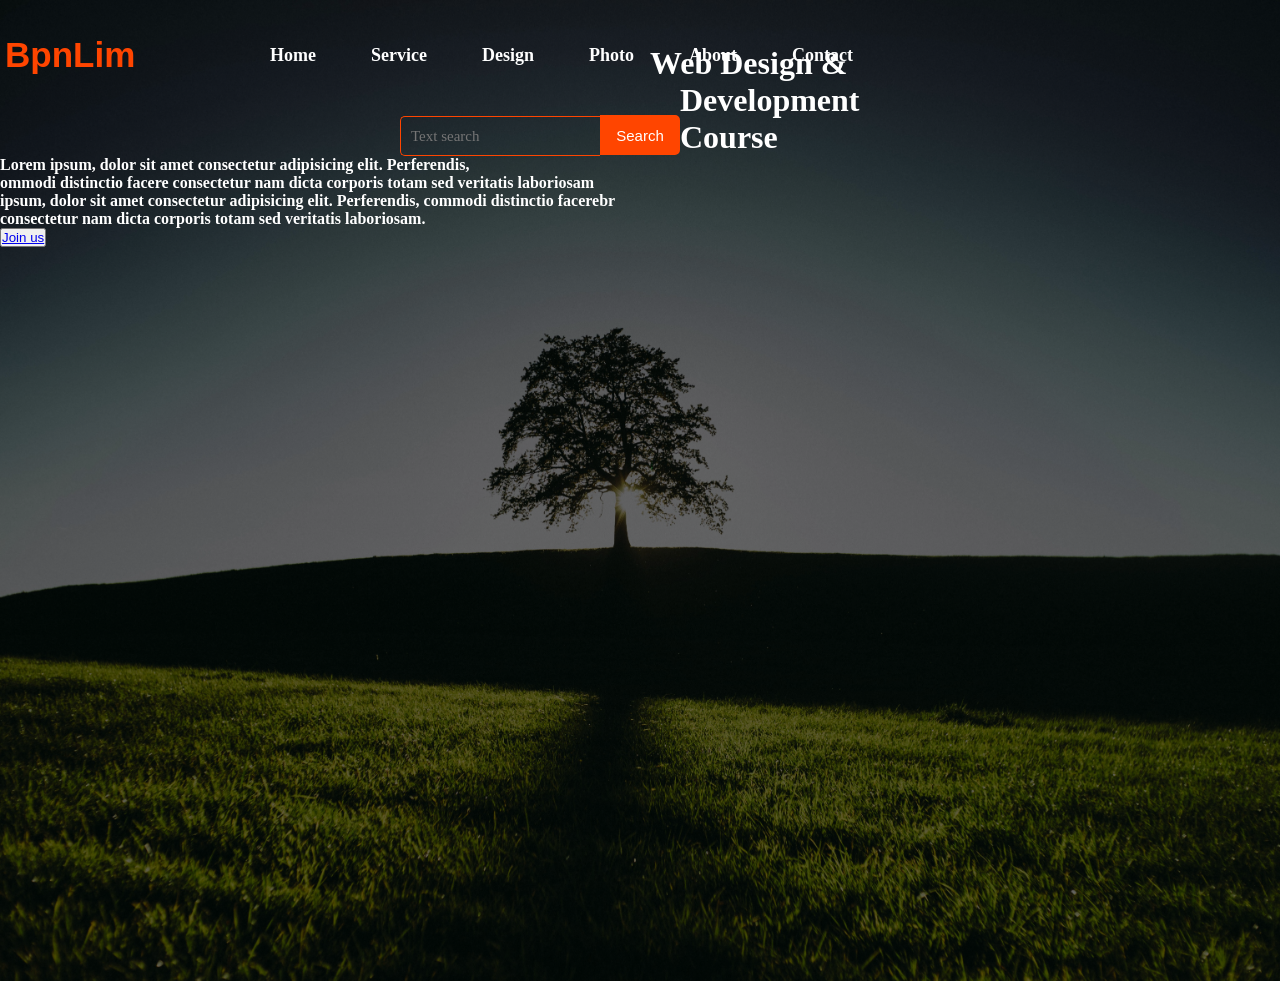
==== index.html @ 0ee9d471 "first commit" ====
<!DOCTYPE html>
<html lang="en">

<head>


    <title>web design</title>
    <link rel="stylesheet" href="style.css">
</head>

<body>
    <div class="main">
        <div class="nav">
            <div class="icon">
                <h1 class="logo">BpnLim</h1>
            </div>
        </div>
        <div class="menu">
            <ul>
                <li><a href="#">Home</a></li>
                <li><a href="#">Service</a></li>
                <li><a href="#">Design</a></li>
                <li><a href="#">Photo</a></li>
                <li><a href="#">About</a></li>
                <li><a href="#">Contact</a></li>
            </ul>
        </div>
        <div class="search">
            <input class="srch" type="search" placeholder="Text search">
            <a href="#"><button class="btn">Search</button></a>
        </div>
        <div class="content">
            <h1>Web Design & <br> <span>Development</span><br> Course</h1>
            <p>Lorem ipsum, dolor sit amet consectetur adipisicing elit. Perferendis,<br>ommodi distinctio facere
                consectetur nam dicta corporis totam sed veritatis laboriosam <br> ipsum, dolor sit amet consectetur
                adipisicing elit. Perferendis, commodi distinctio facerebr <br>
                consectetur nam dicta corporis totam sed veritatis laboriosam.</p>
        </div>
        <button class="jns"><a href="#">Join us</a></button>
    </div>


</body>

</html>
---- style.css ----
* {
    margin: 0;
    padding: 0;
}

.main {
    width: 100%;
    background: linear-gradient(to top, rgba(0, 0, 0, 0.6)60%, rgba(0, 0, 0, 0.6)60%), url(img1.jpg);
    background-position: center;
    background-size: cover;
    height: 109vh;
}

.nav {
    width: 1300px;
    height: 45px;
    margin: auto;
}

.icon {
    width: 250px;
    float: left;
    height: 70px;
}

.logo {

    color: orangered;
    font-size: 35px;
    font-family: Arial;
    padding-left: 5px;
    padding-top: 35px;
    float: left;
}

.menu {
    width: 400px;
    float: left;
    height: 70px;
}

ul {
    display: flex;
    justify-content: center;
    float: left;
    align-items: center;
}

ul li {
    list-style: none;
    margin-left: 20px;
    margin-right: 35px;
    font-size: 18px;
}

ul li a {
    text-decoration: none;
    font-size: Areal;
    color: white;
    font-weight: bold;
    transition: 0.8 ease-in-out;
}

ul li a:hover {
    color: orangered;
}

.search {
    float: left;
    margin-left: 400px;

}

.srch {
    font-family: 'Times New Roman';
    width: 200px;
    height: 40px;
    background: transparent;
    border: 1px solid orangered;
    margin-top: -5px;
    margin-right: -4px;
    padding: 10px;
    border-right: none;
    font-size: 15px;
    border-bottom-left-radius: 5px;
    border-top-left-radius: 5px;
}

.btn {
    height: 40px;
    background-color: orangered;
    width: 80px;
    border: 2px solid orangered;
    /* border-left: none; */
    border-bottom-right-radius: 5px;
    border-top-right-radius: 5px;
    color: white;
    margin-left: -3x;
    font-size: 15px;

}

.btn:focus {
    outline: none;
}

.srch:focus {
    outline: none;
}

.content {
    width: 1300px;
    height: auto;
    margin: auto;
    color: white;
    position: relative;
    font-size: 39;
    font-weight: bold;
}
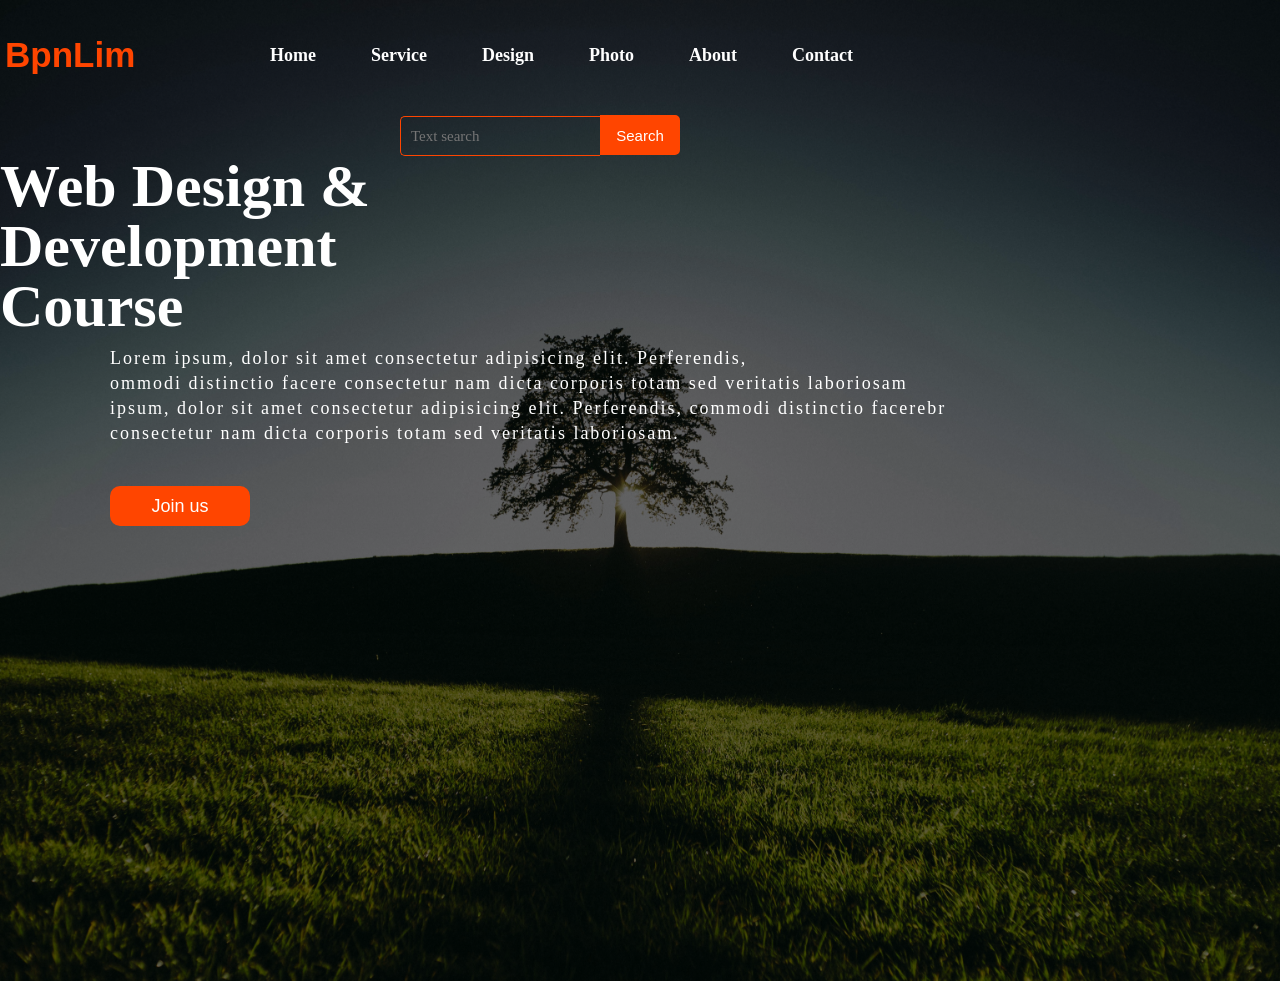
==== commit 17ed279e: "button added" ====
--- a/index.html
+++ b/index.html
@@ -30,12 +30,13 @@
             <a href="#"><button class="btn">Search</button></a>
         </div>
         <div class="content">
-            <h1>Web Design & <br> <span>Development</span><br> Course</h1>
-            <p>Lorem ipsum, dolor sit amet consectetur adipisicing elit. Perferendis,<br>ommodi distinctio facere
-                consectetur nam dicta corporis totam sed veritatis laboriosam <br> ipsum, dolor sit amet consectetur
-                adipisicing elit. Perferendis, commodi distinctio facerebr <br>
-                consectetur nam dicta corporis totam sed veritatis laboriosam.</p>
+            <h1>Web Design & <br> <span>Development</span><br> Course <br></h1>
+
         </div>
+        <p class="lrm">Lorem ipsum, dolor sit amet consectetur adipisicing elit. Perferendis,<br>ommodi distinctio facere
+            consectetur nam dicta corporis totam sed veritatis laboriosam <br> ipsum, dolor sit amet consectetur
+            adipisicing elit. Perferendis, commodi distinctio facerebr <br>
+            consectetur nam dicta corporis totam sed veritatis laboriosam.</p>
         <button class="jns"><a href="#">Join us</a></button>
     </div>
 
--- a/style.css
+++ b/style.css
@@ -109,11 +109,42 @@
 }
 
 .content {
+    display: flex;
     width: 1300px;
     height: auto;
     margin: auto;
     color: white;
     position: relative;
-    font-size: 39;
+    font-size: 30px;
     font-weight: bold;
+    line-height: 60px;
+}
+
+.lrm {
+    width: auto;
+    color: white;
+    margin-left: 110px;
+    margin-top: 10px;
+    letter-spacing: 2px;
+    line-height: 25px;
+    font-size: 18px;
+}
+
+.jns {
+    height: 40px;
+    width: 140px;
+    margin-left: 110px;
+    padding: 5px;
+    margin-top: 40px;
+    background: orangered;
+    font-size: 18px;
+    border: none;
+    border-radius: 10px;
+}
+
+
+.jns a {
+    text-decoration: none;
+    color: white;
+
 }
